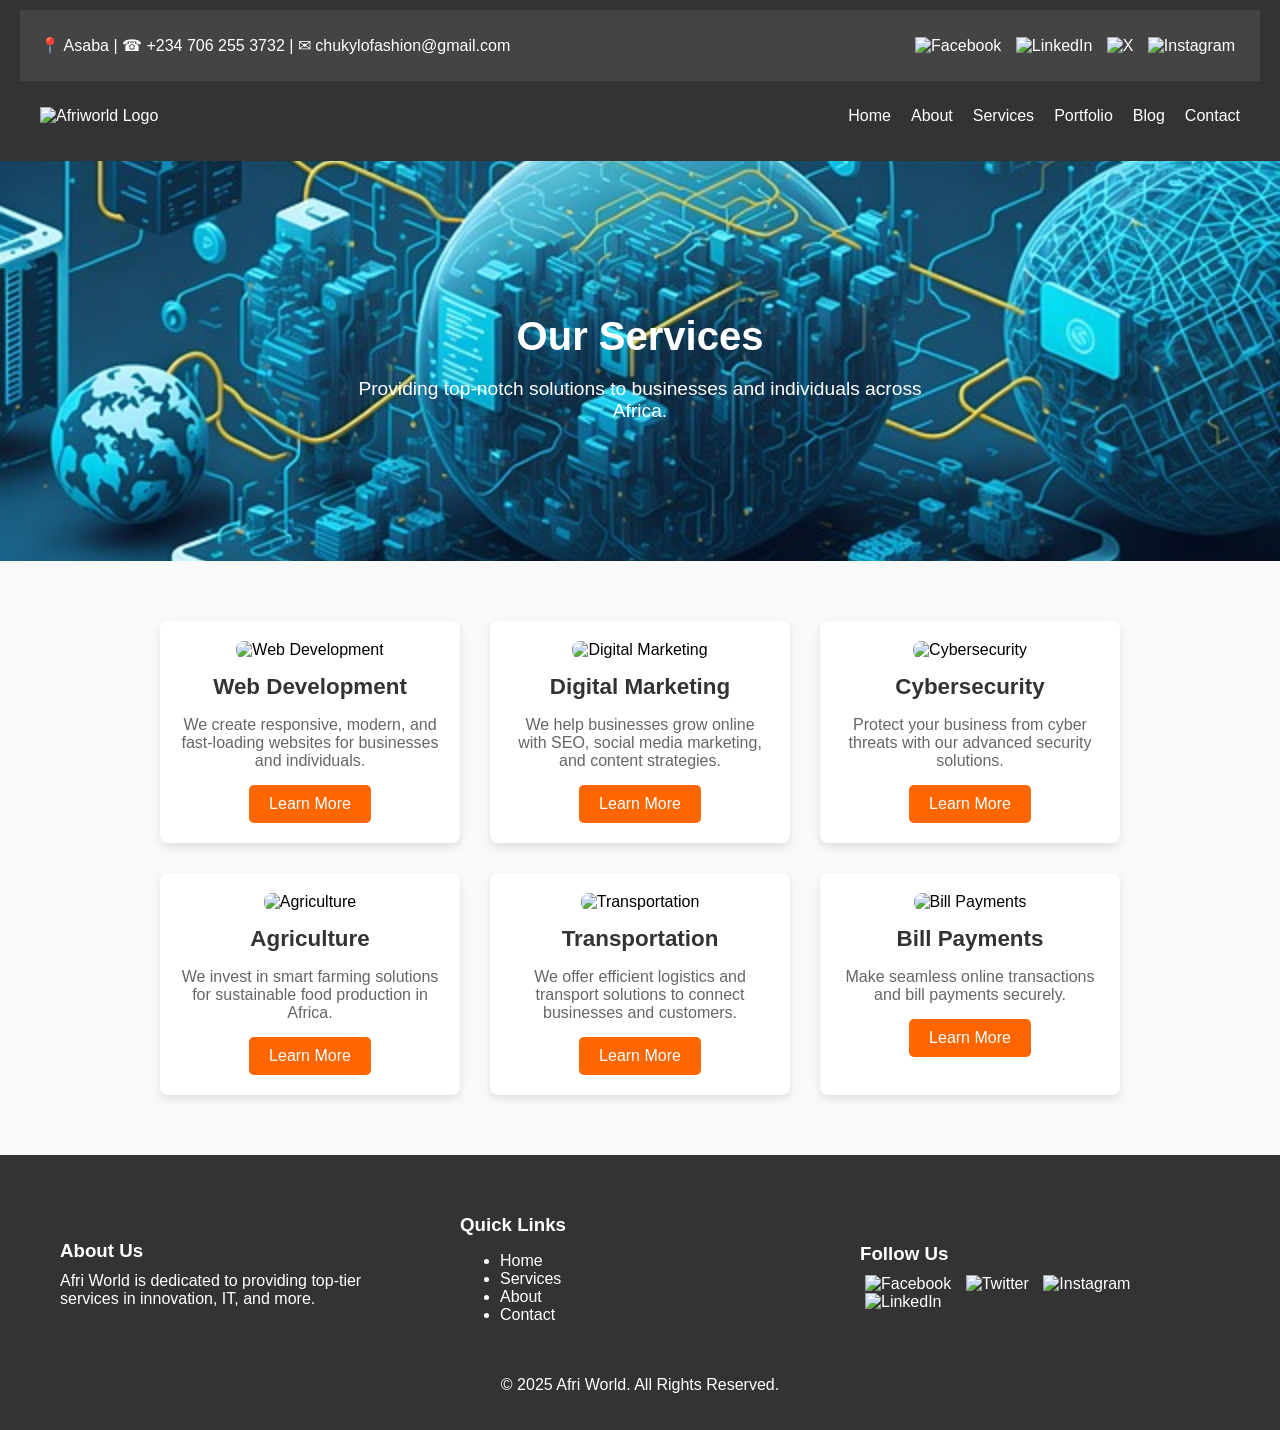
==== services.html @ 95d6e94c "Add files via upload" ====
<!DOCTYPE html>
<html lang="en">
<head>
    <meta charset="UTF-8">
    <meta name="viewport" content="width=device-width, initial-scale=1.0">
    <title>Our Services - Afri World</title>
    <link rel="stylesheet" href="global.css">
     <link rel="stylesheet" href="services.css">
</head>
<body>

    <!-- Header with Contact & Social Media -->
    <header>
        <div class="header-top">
            <p>📍 Asaba | ☎ +234 706 255 3732 | ✉ chukylofashion@gmail.com</p>
            <div class="social-icons">
                <a href="#"><img src="icons/facebook-icon.png" alt="Facebook"></a>
                <a href="#"><img src="icons/linkedin-icon.png" alt="LinkedIn"></a>
                <a href="#"><img src="icons/x-icon.png" alt="X"></a>
                <a href="#"><img src="icons/instagram-icon.png" alt="Instagram"></a>
            </div>
        </div>
        <div class="nav-container">
            <a href="index.html" class="logo"><img src="images/logo.jpg" alt="Afriworld Logo"></a>
            <nav>
                <ul class="nav-links">
                    <li><a href="index.html">Home</a></li>
                    <li><a href="about.html">About</a></li>
                    <li><a href="services.html">Services</a></li>
                    <li><a href="portfolio.html">Portfolio</a></li>
                    <li><a href="blog.html">Blog</a></li>
                    <li><a href="contact.html">Contact</a></li>
                </ul>
                 <button class="menu-toggle">☰</button>
            </nav>
        </div>
    </header>

    <!-- Hero Section -->
    <section class="hero services-hero">
        <div class="hero-content">
            <h2>Our Services</h2>
            <p>Providing top-notch solutions to businesses and individuals across Africa.</p>
        </div>
    </section>

    <!-- Services Section -->
    <section class="services">
        <div class="container">
            <div class="service-container">

                <div class="service-box">
                    <img src="images/web-development.jpg" alt="Web Development">
                    <h3>Web Development</h3>
                    <p>We create responsive, modern, and fast-loading websites for businesses and individuals.</p>
                    <a href="#" class="btn">Learn More</a>
                </div>

                <div class="service-box">
                    <img src="images/digital-marketing.jpg" alt="Digital Marketing">
                    <h3>Digital Marketing</h3>
                    <p>We help businesses grow online with SEO, social media marketing, and content strategies.</p>
                    <a href="#" class="btn">Learn More</a>
                </div>

                <div class="service-box">
                    <img src="images/cybersecurity.jpg" alt="Cybersecurity">
                    <h3>Cybersecurity</h3>
                    <p>Protect your business from cyber threats with our advanced security solutions.</p>
                    <a href="#" class="btn">Learn More</a>
                </div>

                <div class="service-box">
                    <img src="images/agriculture1.jpg" alt="Agriculture">
                    <h3>Agriculture</h3>
                    <p>We invest in smart farming solutions for sustainable food production in Africa.</p>
                    <a href="#" class="btn">Learn More</a>
                </div>

                <div class="service-box">
                    <img src="images/transportation-services.jpg" alt="Transportation">
                    <h3>Transportation</h3>
                    <p>We offer efficient logistics and transport solutions to connect businesses and customers.</p>
                    <a href="#" class="btn">Learn More</a>
                </div>

                <div class="service-box">
                    <img src="images/bill-payments.jpg" alt="Bill Payments">
                    <h3>Bill Payments</h3>
                    <p>Make seamless online transactions and bill payments securely.</p>
                    <a href="#" class="btn">Learn More</a>
                </div>

            </div>
        </div>
    </section>

    <!-- Footer -->
    <footer>
        <div class="footer-content">
            <div class="footer-box">
                <h3>About Us</h3>
                <p>Afri World is dedicated to providing top-tier services in innovation, IT, and more.</p>
            </div>
            <div class="footer-box">
                <h3>Quick Links</h3>
                <ul>
                    <li><a href="index.html">Home</a></li>
                    <li><a href="services.html">Services</a></li>
                    <li><a href="about.html">About</a></li>
                    <li><a href="contact.html">Contact</a></li>
                </ul>
            </div>
            <div class="footer-box">
                <h3>Follow Us</h3>
                <div class="social-icons">
                    <a href="#"><img src="icons/facebook-icon.png" alt="Facebook"></a>
                    <a href="#"><img src="icons/x-icon.png" alt="Twitter"></a>
                    <a href="#"><img src="icons/instagram-icon.png" alt="Instagram"></a>
                    <a href="#"><img src="icons/linkedin-icon.png" alt="LinkedIn"></a>
                </div>
            </div>
        </div>
        <p>&copy; 2025 Afri World. All Rights Reserved.</p>
    </footer>
    
    <script>
        document.addEventListener("DOMContentLoaded", function () {
          const menuToggle = document.querySelector(".menu-toggle");
          const navLinks = document.querySelector(".nav-links");
    
          menuToggle.addEventListener("click", function () {
            navLinks.classList.toggle("active");
            menuToggle.textContent = navLinks.classList.contains("active") ? "✖" : "☰";
          });
        });
      </script>
    
    
</body>
</html>
---- global.css ----
/* General Styles */
* {
  box-sizing: border-box;
}

/* General Layout Styles */
.container {
  width: 90%;
  max-width: 1200px;
  margin: 0 auto;
}

/* Global Link Styles */
a {
  text-decoration: none;
  color: inherit;
}

body {
  font-family: Arial, sans-serif;
  margin: 0;
  padding: 0;
  box-sizing: border-box;
}

 /* Header Styles */
header {
    background: #333;
    color: white;
    padding: 10px 20px;
    text-align: center;
}

.header-top {
    display: flex;
    justify-content: space-between;
    align-items: center;
    padding: 10px 20px;
    background: #444;
}

    .social-icons img {
      width: 20px;
      margin-left: 10px;
    }

    .logo img {
      width: 80px;
      height: auto;
    }
/* Main Header Bar */
    .nav-container {
      background: #333;
      color: white;
      padding: 15px 20px;
      display: flex;
      justify-content: space-between;
      align-items: center;
      position: relative;
    }

    .nav-links {
      display: flex;
      gap: 20px;
      list-style: none;
    }

     .nav-links a.active,
     .nav-links a:hover {
     background: #ffb300;
     color: #000;
     border-radius: 4px;
    }

    .nav-links a {
      color: white;
      text-decoration: none;
      font-size: 1rem;
    }

    .menu-toggle {
      display: none;
      font-size: 24px;
      background: none;
      border: none;
      color: white;
      cursor: pointer;
    }

    /* Mobile Styles */
    @media (max-width: 768px) {
      .nav-links {
        display: none;
        flex-direction: column;
        position: absolute;
        top: 60px;
        left: 0;
        width: 100%;
        background-color: #444;
        padding: 10px 0;
        z-index: 999;
      }

      .nav-links.active {
        display: flex;
      }

      .menu-toggle {
        display: block;
      }
    }


/* Hero Section */
.hero {
  background: url('hero-bg.jpg') center/cover no-repeat;
  height: 500px;
  display: flex;
  align-items: center;
  justify-content: center;
  text-align: center;
  color: white;
  padding: 20px;
}

.hero-content {
  max-width: 600px;
}

.hero h2 {
  font-size: 2.5em;
  margin-bottom: 10px;
}

.hero .btn {
  background: #ff6600;
  color: white;
  padding: 10px 20px;
  text-decoration: none;
  border-radius: 5px;
  display: inline-block;
}

/* Footer */
footer {
  background: #333;
  color: white;
  padding: 20px;
  text-align: center;
}

.footer-content {
  display: flex;
  justify-content: space-around;
  align-items: center;
  flex-wrap: wrap;
  padding: 20px;
}

.footer-box img {
  width: 24px;
  margin: 0 5px;
}

.footer-box {
  text-align: left;
  width: 30%;
}

.footer-box h3 {
  margin-bottom: 10px;
}

.footer-box p {
  margin: 5px 0;
}

@media (max-width: 768px) {
  .footer-content {
      flex-direction: column;
      text-align: center;
  }
  .footer-box {
      width: 100%;
      margin-bottom: 20px;
  }
}

/* Button Styles */
.btn {
  background: #ff6600;
  color: white;
  padding: 10px 20px;
  text-decoration: none;
  border-radius: 5px;
  display: inline-block;
  transition: background-color 0.3s ease;
}

.btn:hover {
  background: #e55d00;
}
---- services.css ----
/* General Styles */
body {
    font-family: Arial, sans-serif;
    margin: 0;
    padding: 0;
    box-sizing: border-box;
}

/* Header Styles */
header {
    background: #333;
    color: white;
    padding: 10px 20px;
    text-align: center;
}

.header-top {
    display: flex;
    justify-content: space-between;
    align-items: center;
    padding: 10px 20px;
    background: #444;
}

.social-icons img {
    width: 24px;
    margin: 0 5px;
}

.nav-container {
    display: flex;
    justify-content: space-between;
    align-items: center;
    padding: 10px 20px;
}

.logo img {
    width: 80px;
    height: auto;
}

/* Hero Section - Unique for Services Page */
.services-hero {
    background: url('services-hero.jpg') center/cover no-repeat;
    height: 400px;
    display: flex;
    align-items: center;
    justify-content: center;
    text-align: center;
    color: white;
    padding: 20px;
}

.services-hero .hero-content {
    max-width: 600px;
}

.services-hero h2 {
    font-size: 2.5em;
    margin-bottom: 10px;
}

.services-hero p {
    font-size: 1.2rem;
}

/* Services Section */
.services {
    text-align: center;
    padding: 60px 20px;
    background: #f9f9f9;
}

.services h2 {
    font-size: 2.5rem;
    margin-bottom: 10px;
    color: #333;
}

.services p {
    font-size: 1.2rem;
    margin-bottom: 40px;
    color: #555;
}

/* Services Grid */
.service-container {
    display: flex;
    justify-content: center;
    flex-wrap: wrap;
    gap: 30px;
}

.service-box {
    width: 300px;
    background: white;
    padding: 20px;
    border-radius: 8px;
    text-align: center;
    box-shadow: 0 4px 8px rgba(0, 0, 0, 0.1);
    transition: transform 0.3s ease;
}

.service-box:hover {
    transform: translateY(-5px);
}

.service-box img {
    width: 100%;
    height: 180px;
    object-fit: cover;
    border-radius: 8px;
}

.service-box h3 {
    margin: 15px 0;
    font-size: 1.4rem;
    color: #333;
}

.service-box p {
    font-size: 1rem;
    color: #666;
    margin-bottom: 15px;
}

/* Responsive */
@media (max-width: 768px) {
    .services-hero {
        height: 300px;
        padding: 15px;
    }

    .services-hero h2 {
        font-size: 2rem;
    }

    .services-hero p {
        font-size: 1rem;
    }

    .service-container {
        flex-direction: column;
        align-items: center;
    }

    .service-box {
        width: 90%;
    }
}
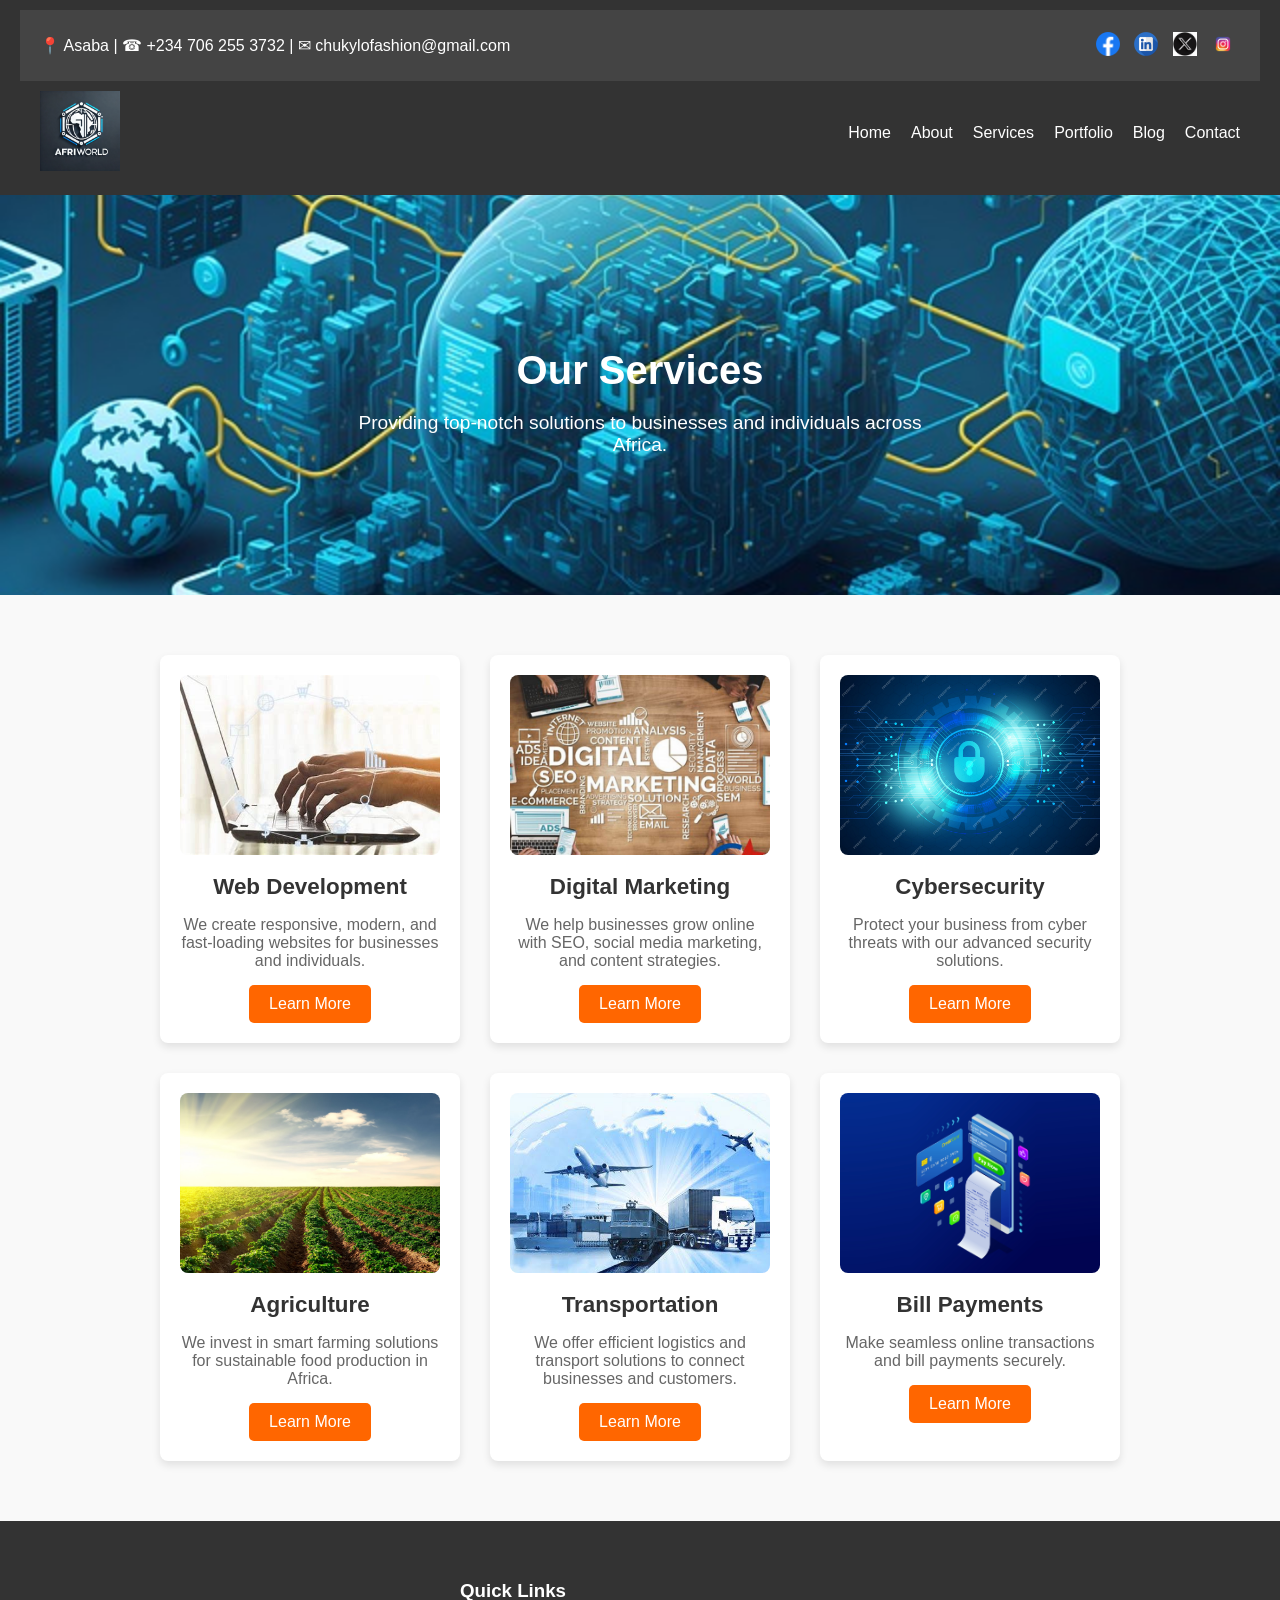
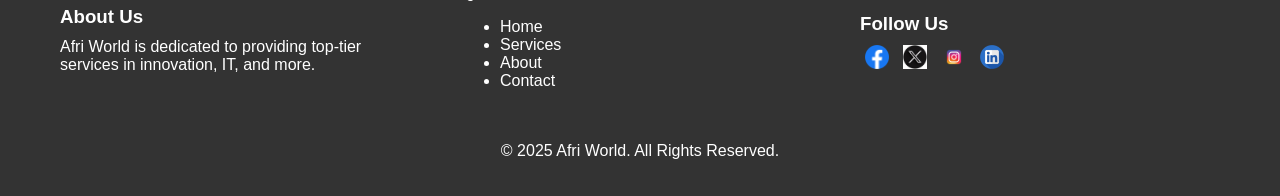
==== commit a35b6cbc: "Update services.html" ====
--- a/services.html
+++ b/services.html
@@ -78,7 +78,7 @@
                 </div>
 
                 <div class="service-box">
-                    <img src="images/transportation-services.jpg" alt="Transportation">
+                    <img src="images/transportation-services.jpeg" alt="Transportation">
                     <h3>Transportation</h3>
                     <p>We offer efficient logistics and transport solutions to connect businesses and customers.</p>
                     <a href="#" class="btn">Learn More</a>
@@ -138,4 +138,4 @@
     
     
 </body>
-</html>+</html>
